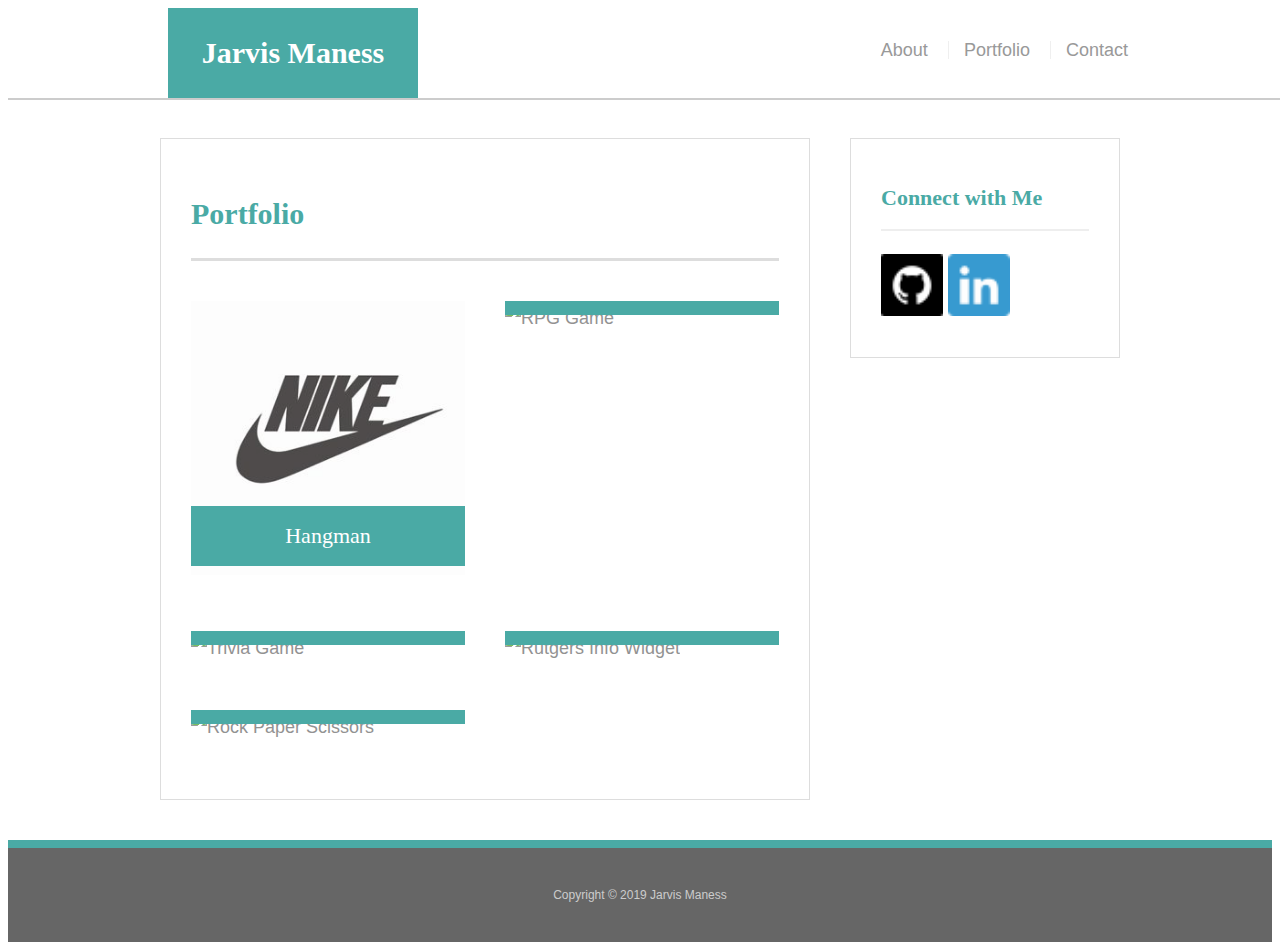
==== portfolio.html @ d68cfe86 "added github and linkedin" ====
<!doctype html>
<html lang="en-us">

<head>
    <meta charset="UTF-8">
    <title>Portfolio | Jarvis Maness</title>
    
    <link rel="stylesheet" type="text/css" href="assets/css/style.css">
</head>

<body>

    <header id="masthead">
        <div class="container">
            <a href="index.html" id="logo">Jarvis Maness</a>
            <nav>
                <a href="index.html">About</a>
                <a href="portfolio.html">Portfolio</a>
                <a href="contact.html">Contact</a>
            </nav>
        </div>
    </header>

    <div id="main-container" class="container">
        <section class="main-section">
            <h1>Portfolio</h1>

            <div class="work">
                <img src="assets/images/nike.jpg" alt="hangman">

                <h3>Hangman</h3>
            </div>
            <div class="work">
                <img src="assets/images/RPG.jpeg" alt="RPG Game">

                <h3>RPG Game</h3>
            </div>
            <div class="work">
                <img src="assets/images/tg.jpeg" alt="Trivia Game">

                <h3>Trivia Game</h3>
            </div>
            <div class="work">
                <img src="assets/images/riw.jpeg" alt="Rutgers Info Widget">

                <h3>Rutgers Info Widget</h3>
            </div>
            <div class="work">
                <img src="assets/images/rps.jpeg" alt="Rock Paper Scissors">

                <h3>Rock Paper Scissors</h3>
            </div>

        </section>

        <section class="sidebar">
            <div id="connect">
                <h2>Connect with Me</h2>


                <a href="https://github.com/jbjrock"><img src="assets/images/github.png" class="social"
                        alt="GitHub" /></a>
                <a href="https://www.linkedin.com/in/jarvis-maness-72522093/"><img src="assets/images/linkedin.png"
                        class="social" alt="LinkedIn" /></a>
                
            </div>
        </section>
    </div>

    <footer>
        <div class="container">
            Copyright &copy; 2019 Jarvis Maness
        </div>
    </footer>
</body>

</html>
---- assets/css/style.css ----
body {
    font-family: Arial, "Helvetica Neue", Helvetica, sans-serif;
    font-size: 18px;
    line-height: 34px;
    color: #777;
    background: url("assets/css/images/concrete.png");
}

* {
    box-sizing: border-box;
}

/* general */

.container {
    width: 100%;
    max-width: 960px;
    margin: 0 auto;
    clear: both;
}

h1,
h2,
h3,
p {
    margin-bottom: 20px;
}

p:last-child {
    margin-bottom: 0;
}

h1,
h2,
h3 {
    font-family: Georgia, Times, "Times New Roman", serif;
    font-weight: 700;
    color: #4aaaa5;
}

h1 {
    padding-bottom: 20px;
    font-size: 30px;
    line-height: 49px;
    border-bottom: 3px solid #ddd;
}

h2,
h3 {
    font-size: 22px;
}

/* header */

#masthead {
    position: fixed;
    z-index: 99;
    width: 100%;
    margin: 0 0 30px;
    overflow: auto;
    color: #fff;
    background: #fff;
    border-bottom: 2px solid #ccc;
}

#logo {
    float: left;
    width: 250px;
    height: 90px;
    font-family: Georgia, Times, "Times New Roman", serif;
    font-size: 30px;
    font-weight: 700;
    line-height: 90px;
    color: #fff;
    text-align: center;
    text-decoration: none;
    background: #4aaaa5;
}

nav {
    float: right;
    margin-top: 25px;
}

nav a {
    display: inline-block;
    padding-left: 15px;
    margin-left: 15px;
    line-height: 18px;
    color: #999;
    text-decoration: none;
    border-left: 1px solid #efefef;
}

nav a:first-child {
    border-left: 0 none;
}

/* footer */

footer {
    padding: 30px 0;
    clear: both;
    font-size: 12px;
    color: #fff;
    color: #ccc;
    text-align: center;
    background: #666;
    border-top: 8px solid #4aaaa5;
}

/* sidebar */

.sidebar {
    float: right;
    width: 100%;
    max-width: 270px;
    padding: 30px;
    margin-bottom: 20px;
    background: #fff;
    border: 1px solid #ddd;
}

h3,
.sidebar h2 {
    padding-bottom: 20px;
    margin-bottom: 15px;
    line-height: 22px;
    border-bottom: 2px solid #eee;
}

.social {
    width: 62px;
    height: 62px;
    margin-top: 8px;
    margin-right: 5px;
}

.social:last-child {
    margin-right: 0;
}

/* main */

#main-container {
    padding-top: 130px;
}

.main-section {
    float: left;
    width: 100%;
    max-width: 650px;
    padding: 30px;
    margin: 0 0 40px;
    background: #fff;
    border: 1px solid #ddd;
}

/* portfolio page */

.work {
    position: relative;
    float: left;
    width: 274px;
    margin: 20px 0 25px;
    overflow: auto;
}

.work:nth-child(even) {
    margin-right: 40px;
}

.work img {
    width: 100%;
    border: 0 none;
    opacity: 0.8;
}

.work h3 {
    position: absolute;
    bottom: 20px;
    width: 100%;
    padding: 15px;
    margin-bottom: 0;
    font-weight: 300;
    line-height: 30px;
    color: #fff;
    text-align: center;
    background: #4aaaa5;
    border-bottom: 0;
}

.auth-image {
    float: left;
    width: 200px;
    height: auto;
    margin-top: 10px;
    margin-right: 25px;
}

/* contact page */

#contact-form ul {
    margin-bottom: 20px;
}

#contact-form li {
    margin-bottom: 10px;
}

label,
input[type=text],
input[type=email],
textarea {
    display: block;
    width: 100%;
}

input[type=text],
input[type=email],
textarea {
    height: 35px;
    padding: 0 10px;
    font-size: 14px;
    border: 1px solid #ddd;
}

textarea {
    height: 200px;
}

input[type=submit] {
    padding: 10px 30px;
    font-size: 18px;
    color: #fff;
    cursor: pointer;
    background: #4aaaa5;
    border: 0 none;
}
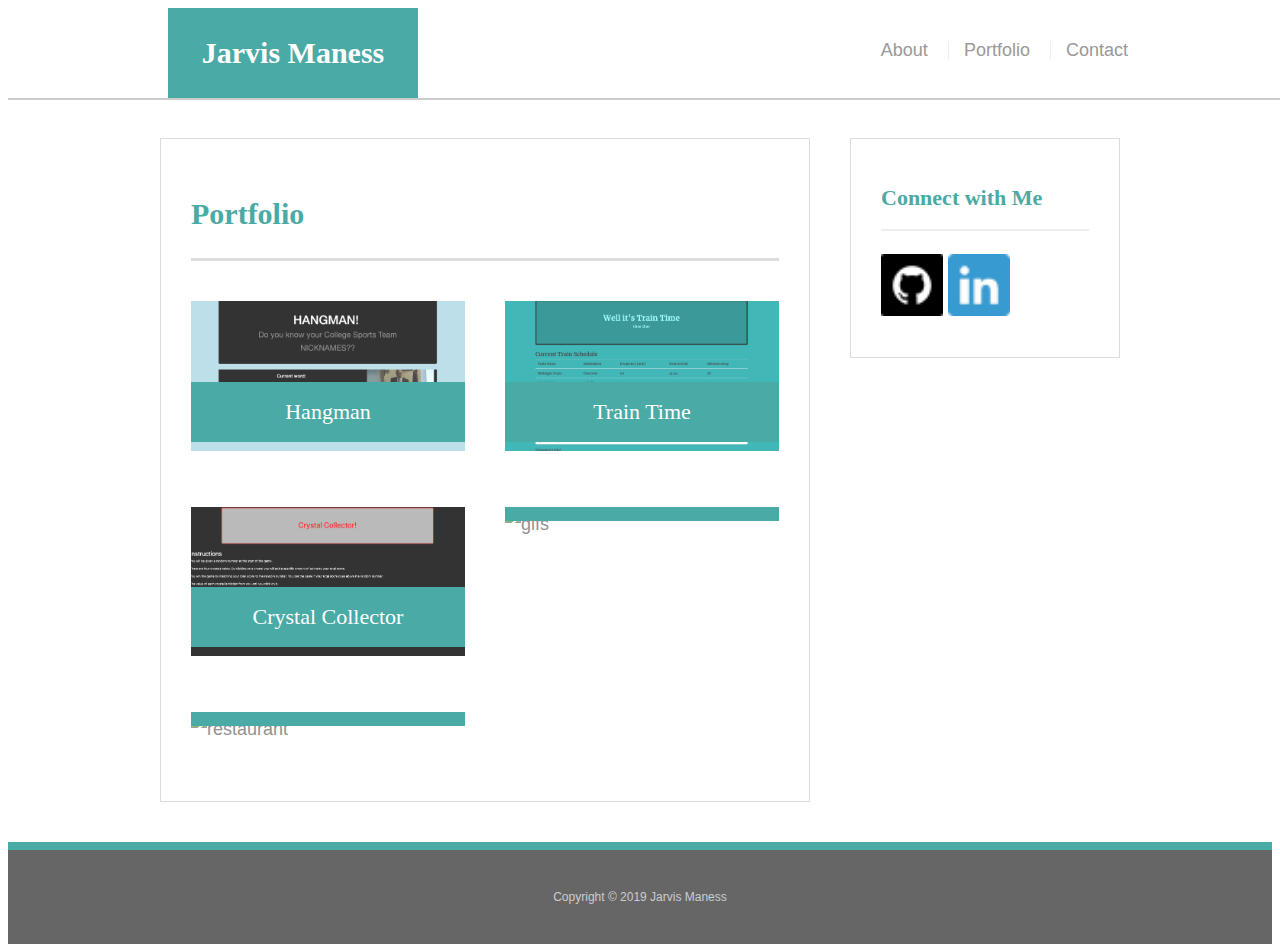
==== commit 1b9b5a37: "updated projects to portfolio" ====
--- a/portfolio.html
+++ b/portfolio.html
@@ -26,29 +26,29 @@
             <h1>Portfolio</h1>
 
             <div class="work">
-                <img src="assets/images/nike.jpg" alt="hangman">
+                <img src="assets/images/hangman.png" alt="hangman">
 
                 <h3>Hangman</h3>
             </div>
             <div class="work">
-                <img src="assets/images/RPG.jpeg" alt="RPG Game">
+                <img src="assets/images/train2.png" alt="train">
 
-                <h3>RPG Game</h3>
+                <h3>Train Time</h3>
             </div>
             <div class="work">
-                <img src="assets/images/tg.jpeg" alt="Trivia Game">
+                <img src="assets/images/crystal2.png" alt="crystal collector">
 
-                <h3>Trivia Game</h3>
+                <h3>Crystal Collector</h3>
             </div>
             <div class="work">
-                <img src="assets/images/riw.jpeg" alt="Rutgers Info Widget">
+                <img src="assets/images/gif2.png" alt="gifs">
 
-                <h3>Rutgers Info Widget</h3>
+                <h3>Giphy</h3>
             </div>
             <div class="work">
-                <img src="assets/images/rps.jpeg" alt="Rock Paper Scissors">
+                <img src="assets/images/project1.png" alt="restaurant">
 
-                <h3>Rock Paper Scissors</h3>
+                <h3>Grub Whiz</h3>
             </div>
 
         </section>
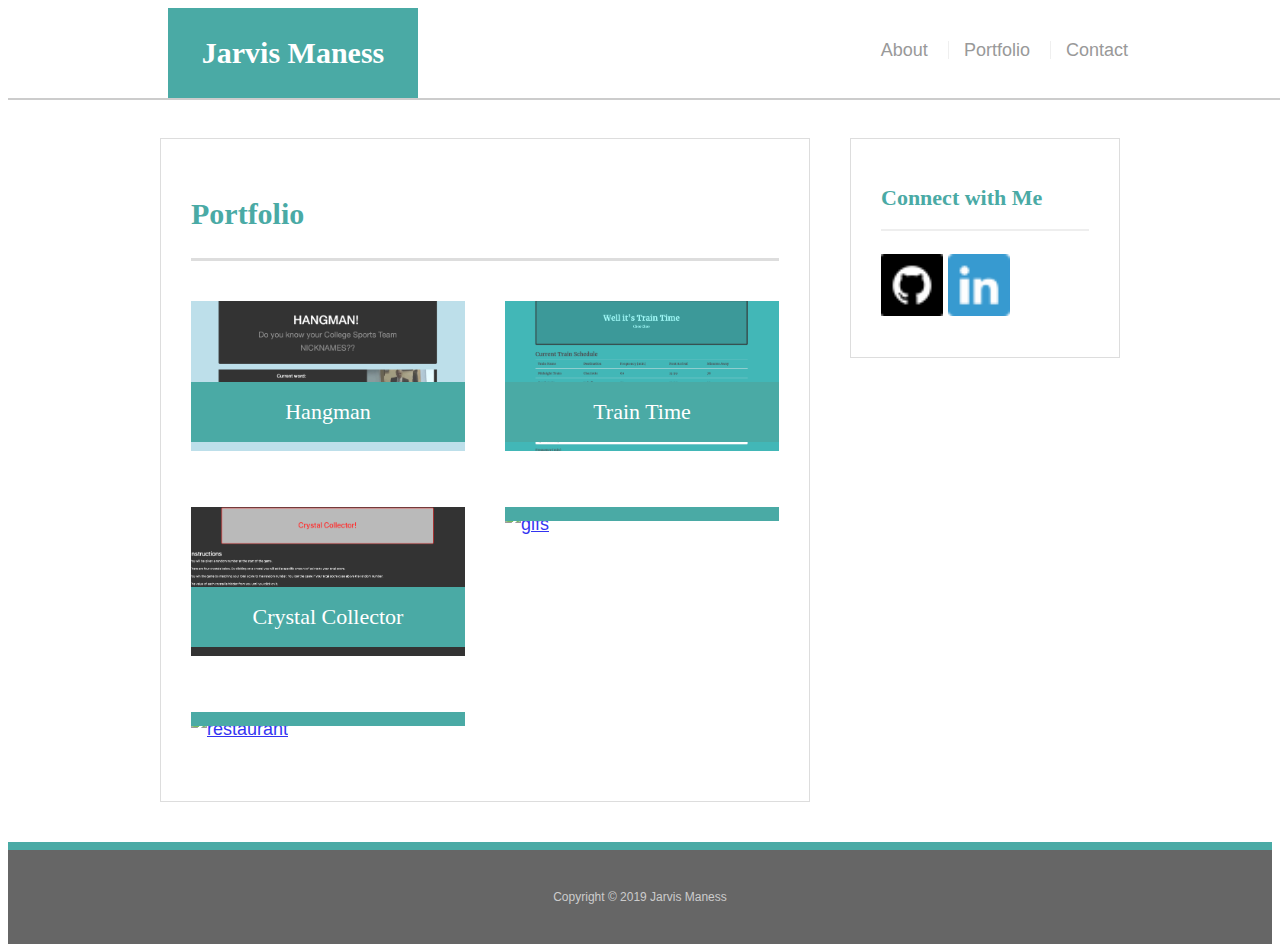
==== commit 3859ea4f: "able to click on images to take you to the applications" ====
--- a/portfolio.html
+++ b/portfolio.html
@@ -26,29 +26,34 @@
             <h1>Portfolio</h1>
 
             <div class="work">
-                <img src="assets/images/hangman.png" alt="hangman">
+                <a href="https://jbjrock.github.io/Word-Guess-Game1/" target="_blank">
+                <img src="assets/images/hangman.png" alt="hangman"> </a>
 
                 <h3>Hangman</h3>
             </div>
             <div class="work">
-                <img src="assets/images/train2.png" alt="train">
+                <a href="https://jbjrock.github.io/Train-Time/" target="_blank">
+                <img src="assets/images/train2.png" alt="train"> </a>
 
                 <h3>Train Time</h3>
             </div>
             <div class="work">
-                <img src="assets/images/crystal2.png" alt="crystal collector">
+                <a href="https://jbjrock.github.io/unit-4-game/" target="_blank">
+                <img src="assets/images/crystal2.png" alt="crystal collector"> </a>
 
                 <h3>Crystal Collector</h3>
             </div>
             <div class="work">
-                <img src="assets/images/gif2.png" alt="gifs">
+                <a href="https://jbjrock.github.io/GIPHY-API/" target="_blank">
+                <img src="assets/images/gif2.png" alt="gifs"> </a>
 
-                <h3>Giphy</h3>
+                <h3>GIFs</h3>
             </div>
             <div class="work">
-                <img src="assets/images/project1.png" alt="restaurant">
+                <a href="https://vilagen.github.io/project1/" target="_blank">
+                <img src="assets/images/project1.png" alt="restaurant"> </a>
 
-                <h3>Grub Whiz</h3>
+                <h3>Restaurant App</h3>
             </div>
 
         </section>
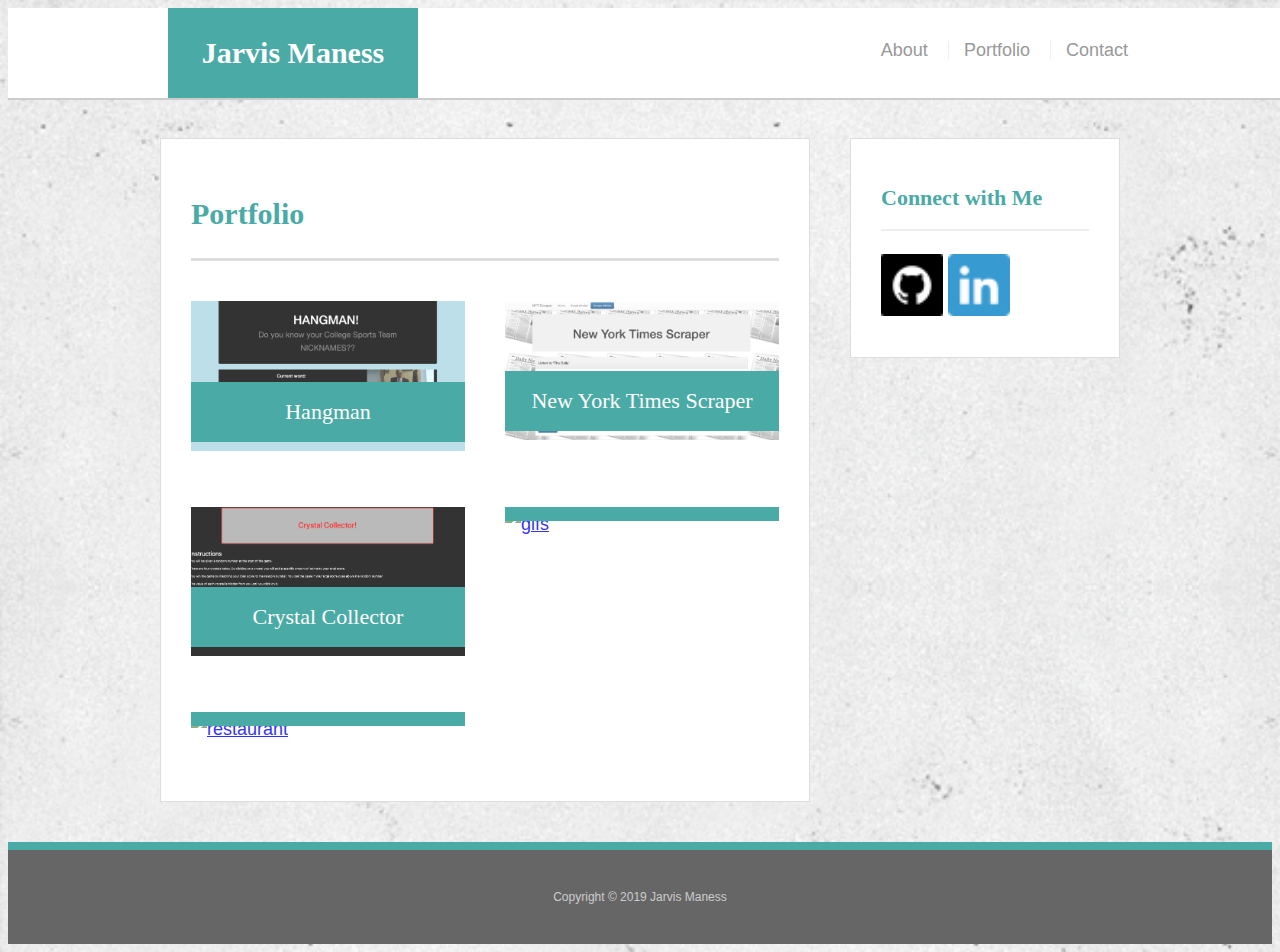
==== commit dea93ae5: "updated portfoilio with new apps" ====
--- a/portfolio.html
+++ b/portfolio.html
@@ -32,10 +32,10 @@
                 <h3>Hangman</h3>
             </div>
             <div class="work">
-                <a href="https://jbjrock.github.io/Train-Time/" target="_blank">
-                <img src="assets/images/train2.png" alt="train"> </a>
+                <a href="https://still-island-51280.herokuapp.com" target="_blank">
+                <img src="assets/images/nytscraper.png" alt="mongo scraper"> </a>
 
-                <h3>Train Time</h3>
+                <h3>New York Times Scraper</h3>
             </div>
             <div class="work">
                 <a href="https://jbjrock.github.io/unit-4-game/" target="_blank">
--- a/assets/css/style.css
+++ b/assets/css/style.css
@@ -3,7 +3,8 @@
     font-size: 18px;
     line-height: 34px;
     color: #777;
-    background: url("assets/css/images/concrete.png");
+    background-image:  url("/assets/images/concrete.png");
+    background-size: cover;
 }
 
 * {
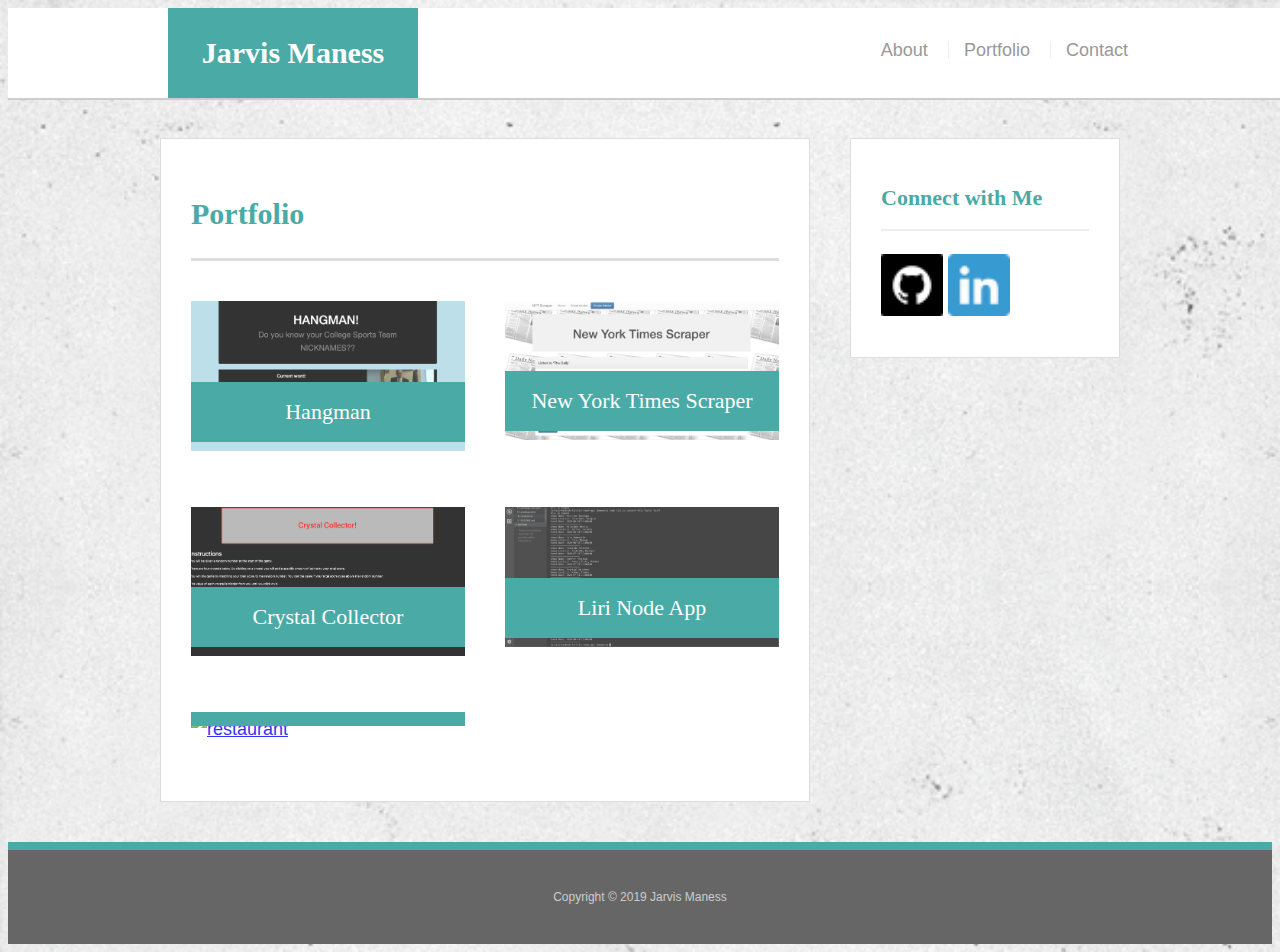
==== commit 8e76ff56: "liri node app added to portfolio" ====
--- a/portfolio.html
+++ b/portfolio.html
@@ -44,10 +44,10 @@
                 <h3>Crystal Collector</h3>
             </div>
             <div class="work">
-                <a href="https://jbjrock.github.io/GIPHY-API/" target="_blank">
-                <img src="assets/images/gif2.png" alt="gifs"> </a>
+                <a href="https://github.com/jbjrock/liri-node-app" target="_blank">
+                <img src="assets/images/liriapp.png" alt="liri node app"> </a>
 
-                <h3>GIFs</h3>
+                <h3>Liri Node App</h3>
             </div>
             <div class="work">
                 <a href="https://vilagen.github.io/project1/" target="_blank">
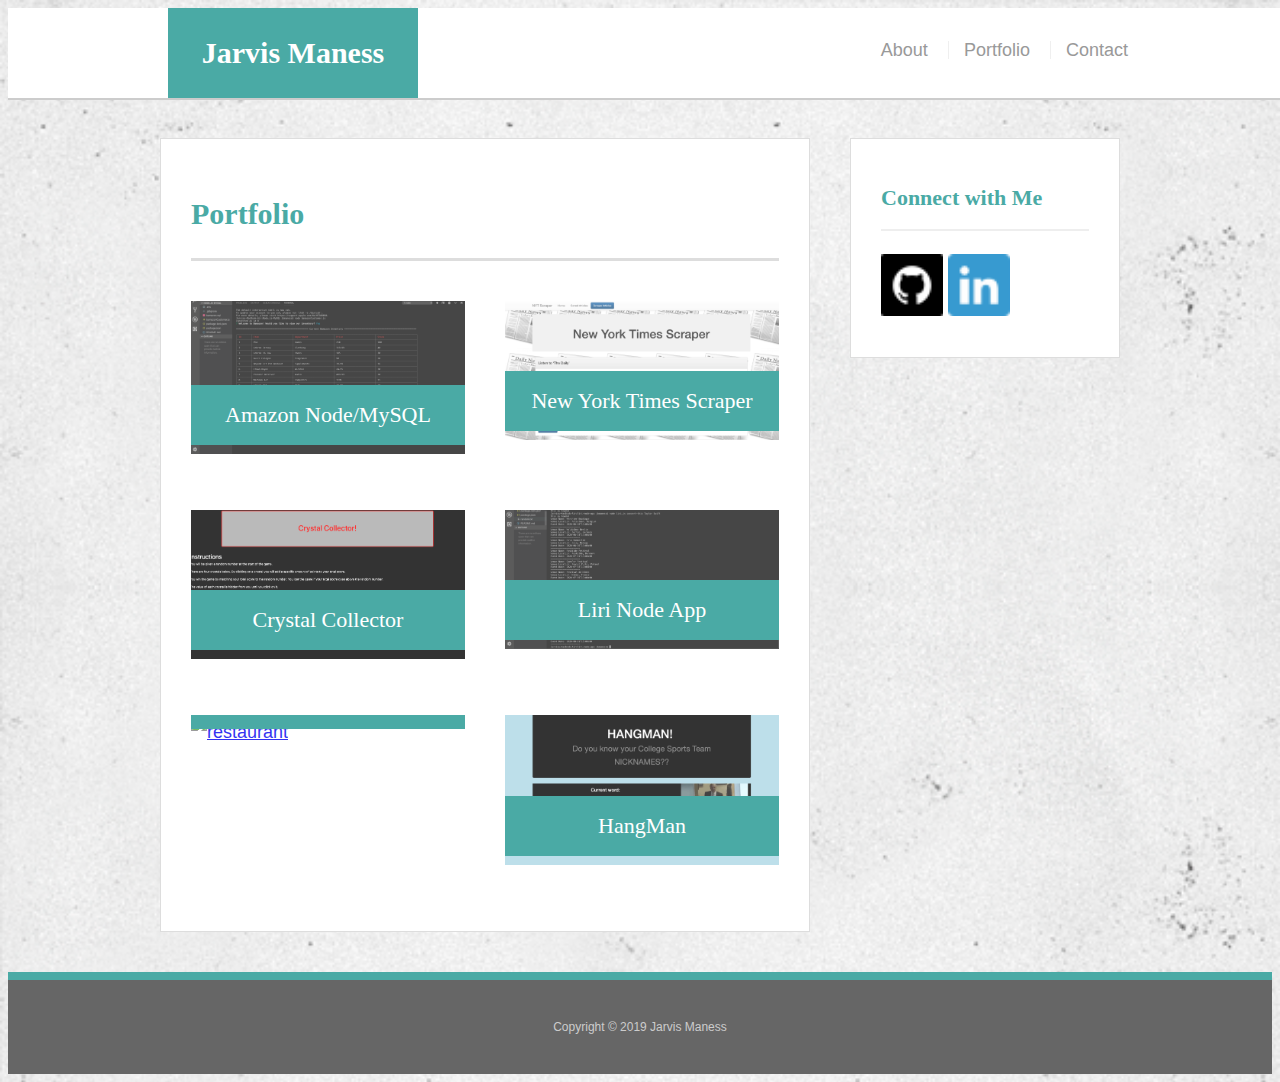
==== commit 662b3dd6: "added new apps to my portfolio" ====
--- a/portfolio.html
+++ b/portfolio.html
@@ -4,7 +4,7 @@
 <head>
     <meta charset="UTF-8">
     <title>Portfolio | Jarvis Maness</title>
-    
+
     <link rel="stylesheet" type="text/css" href="assets/css/style.css">
 </head>
 
@@ -26,34 +26,40 @@
             <h1>Portfolio</h1>
 
             <div class="work">
-                <a href="https://jbjrock.github.io/Word-Guess-Game1/" target="_blank">
-                <img src="assets/images/hangman.png" alt="hangman"> </a>
+                <a href="https://jbjrock.github.io/Node.js-MySQL/" target="_blank">
+                    <img src="assets/images/bamazon.png" alt="amazon"> </a>
 
-                <h3>Hangman</h3>
+                <h3>Amazon Node/MySQL</h3>
             </div>
             <div class="work">
                 <a href="https://still-island-51280.herokuapp.com" target="_blank">
-                <img src="assets/images/nytscraper.png" alt="mongo scraper"> </a>
+                    <img src="assets/images/nytscraper.png" alt="mongo scraper"> </a>
 
                 <h3>New York Times Scraper</h3>
             </div>
             <div class="work">
                 <a href="https://jbjrock.github.io/unit-4-game/" target="_blank">
-                <img src="assets/images/crystal2.png" alt="crystal collector"> </a>
+                    <img src="assets/images/crystal2.png" alt="crystal collector"> </a>
 
                 <h3>Crystal Collector</h3>
             </div>
             <div class="work">
                 <a href="https://github.com/jbjrock/liri-node-app" target="_blank">
-                <img src="assets/images/liriapp.png" alt="liri node app"> </a>
+                    <img src="assets/images/liriapp.png" alt="liri node app"> </a>
 
                 <h3>Liri Node App</h3>
             </div>
             <div class="work">
                 <a href="https://vilagen.github.io/project1/" target="_blank">
-                <img src="assets/images/project1.png" alt="restaurant"> </a>
+                    <img src="assets/images/project1.png" alt="restaurant"> </a>
 
                 <h3>Restaurant App</h3>
+            </div>
+            <div class="work">
+                <a href="https://jbjrock.github.io/Word-Guess-Game1/" target="_blank">
+                    <img src="assets/images/hangman.png" alt="hangman"> </a>
+
+                <h3>HangMan</h3>
             </div>
 
         </section>
@@ -67,7 +73,7 @@
                         alt="GitHub" /></a>
                 <a href="https://www.linkedin.com/in/jarvis-maness-72522093/"><img src="assets/images/linkedin.png"
                         class="social" alt="LinkedIn" /></a>
-                
+
             </div>
         </section>
     </div>
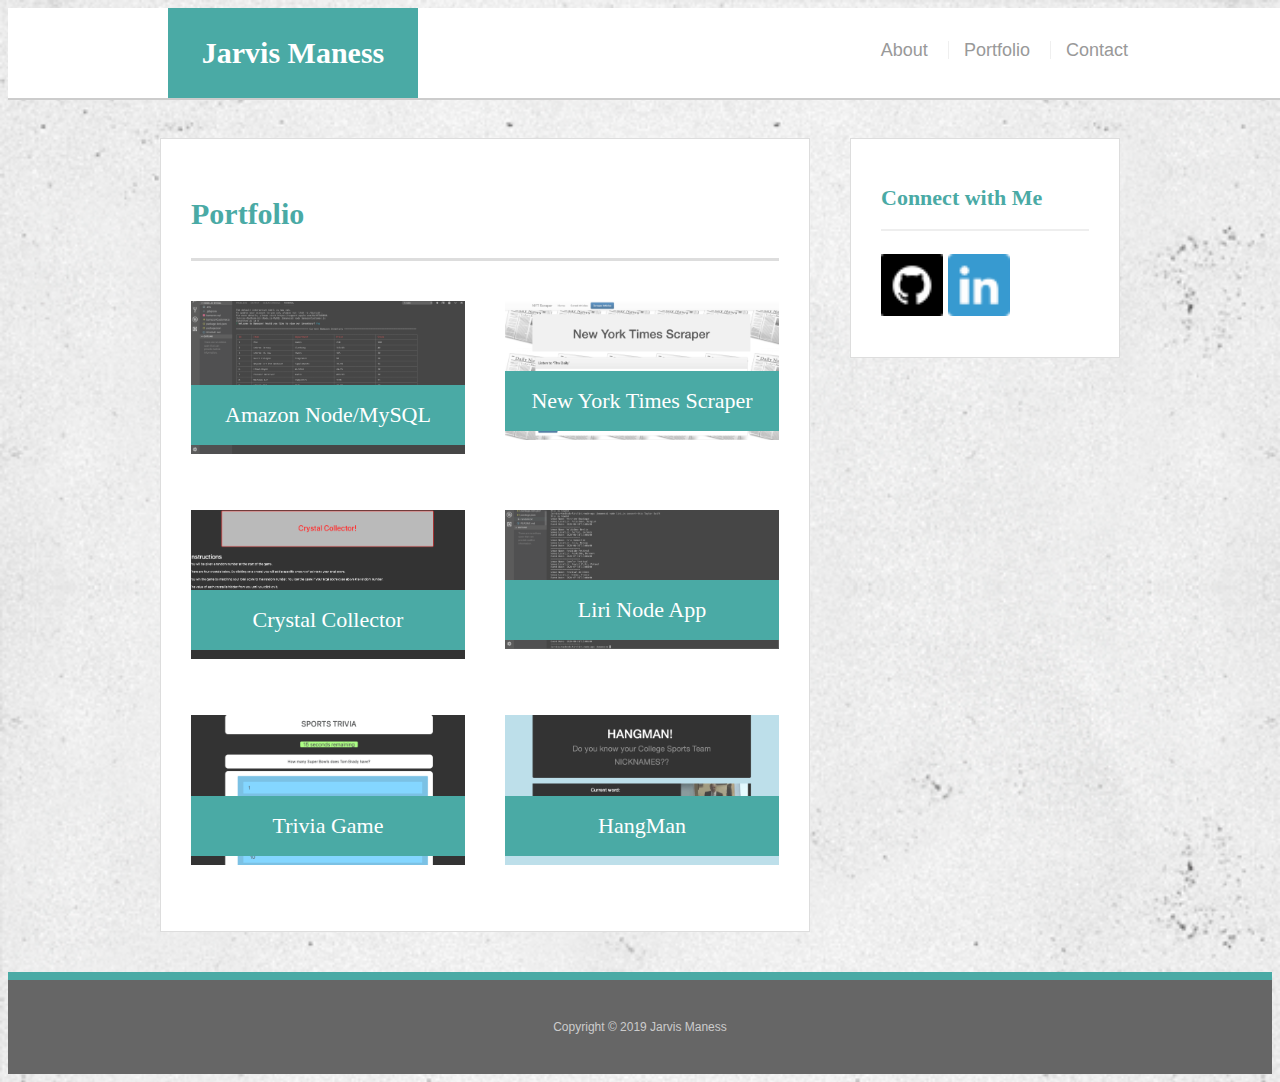
==== commit 80171a15: "switched out applications" ====
--- a/portfolio.html
+++ b/portfolio.html
@@ -50,10 +50,10 @@
                 <h3>Liri Node App</h3>
             </div>
             <div class="work">
-                <a href="https://vilagen.github.io/project1/" target="_blank">
-                    <img src="assets/images/project1.png" alt="restaurant"> </a>
+                <a href="https://jbjrock.github.io/TriviaGame/" target="_blank">
+                    <img src="assets/images/triviagame.png" alt="trivia game"> </a>
 
-                <h3>Restaurant App</h3>
+                <h3>Trivia Game</h3>
             </div>
             <div class="work">
                 <a href="https://jbjrock.github.io/Word-Guess-Game1/" target="_blank">
